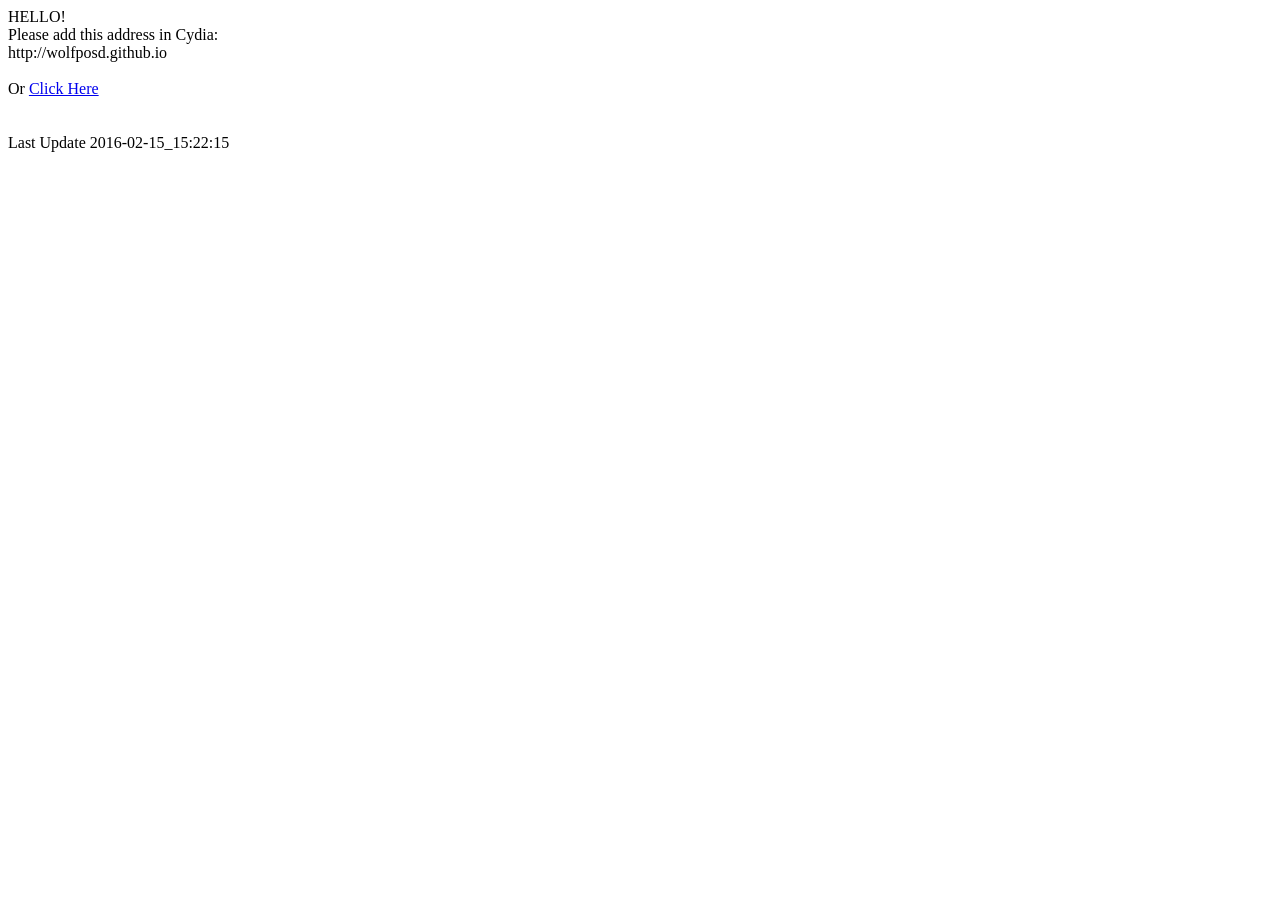
==== index.html @ 295b698c "udpate 2016-02-15_15:22:15" ====
<html><body>HELLO!<br>Please add this address in Cydia:<br>http://wolfposd.github.io<br><br>Or <a href='cydia://url/https://cydia.saurik.com/api/share#?source=http://wolfposd.github.io'>Click Here</a><br><br><br>Last Update 
2016-02-15_15:22:15
</body></html>
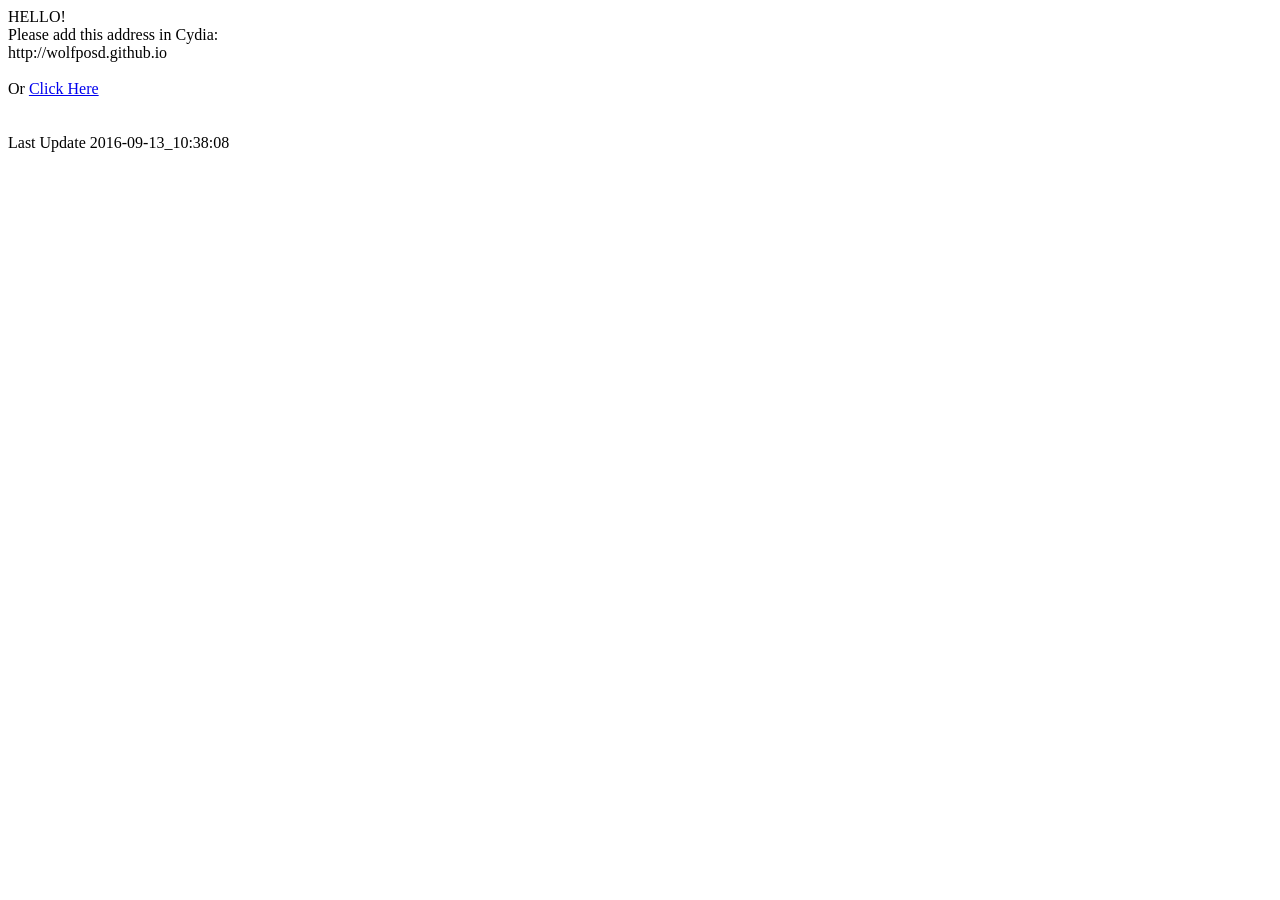
==== commit 16918b09: "udpate 2016-09-13_10:38:08" ====
--- a/index.html
+++ b/index.html
@@ -1,3 +1,3 @@
 <html><body>HELLO!<br>Please add this address in Cydia:<br>http://wolfposd.github.io<br><br>Or <a href='cydia://url/https://cydia.saurik.com/api/share#?source=http://wolfposd.github.io'>Click Here</a><br><br><br>Last Update 
-2016-02-15_15:22:15
+2016-09-13_10:38:08
 </body></html>
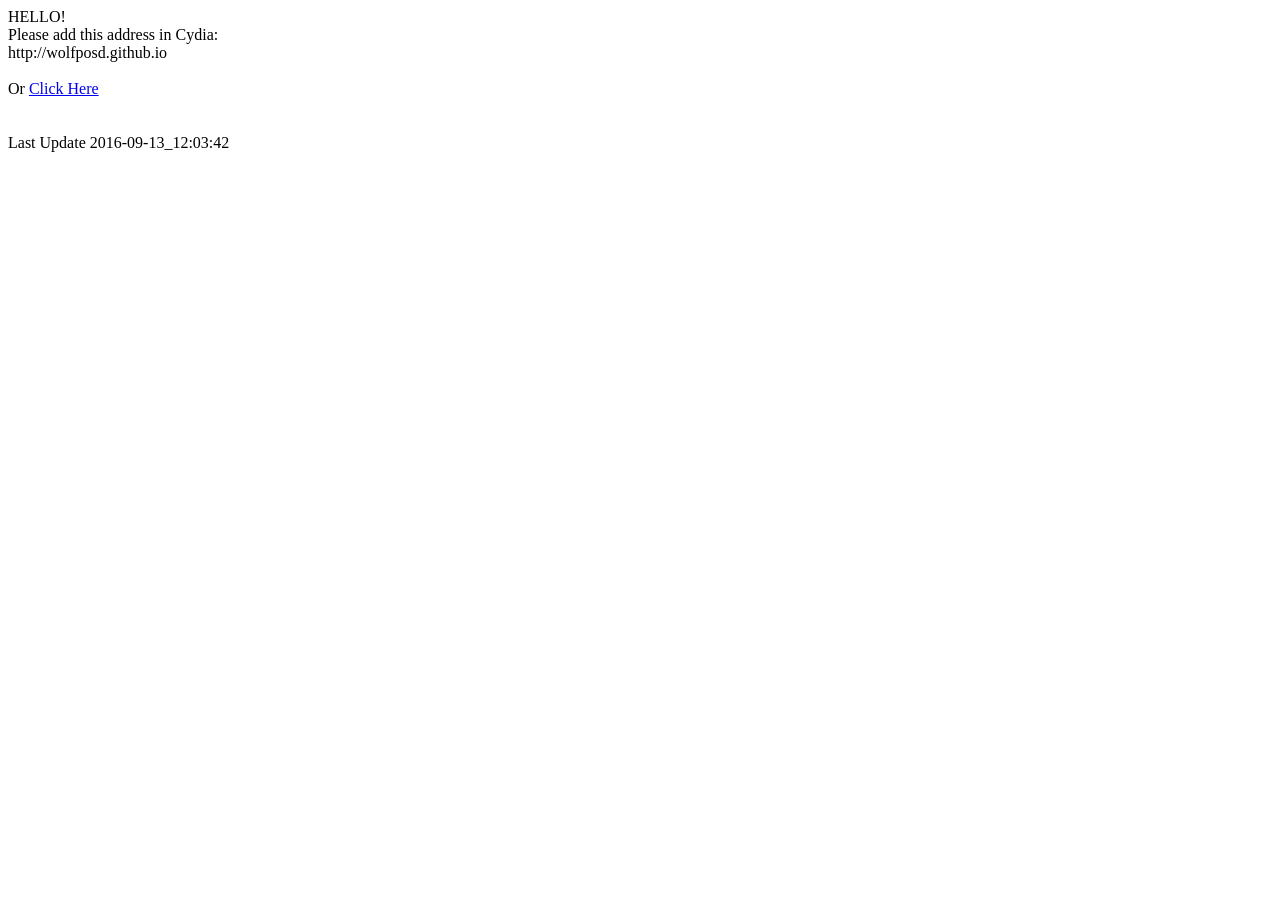
==== commit 0d30bdb4: "udpate 2016-09-13_12:03:42" ====
--- a/index.html
+++ b/index.html
@@ -1,3 +1,3 @@
 <html><body>HELLO!<br>Please add this address in Cydia:<br>http://wolfposd.github.io<br><br>Or <a href='cydia://url/https://cydia.saurik.com/api/share#?source=http://wolfposd.github.io'>Click Here</a><br><br><br>Last Update 
-2016-09-13_10:38:08
+2016-09-13_12:03:42
 </body></html>
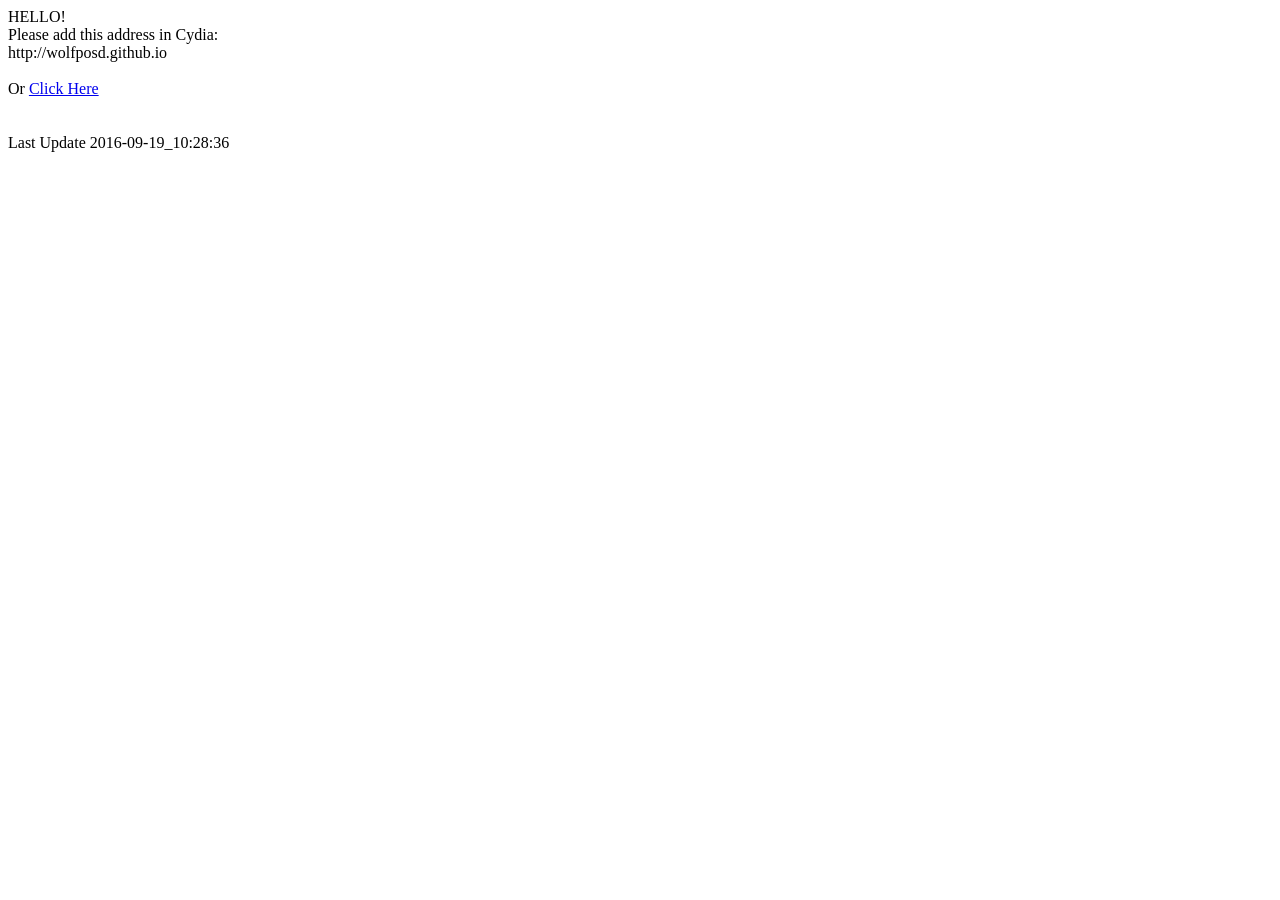
==== commit f66d4b20: "udpate 2016-09-19_10:28:36" ====
--- a/index.html
+++ b/index.html
@@ -1,3 +1,3 @@
 <html><body>HELLO!<br>Please add this address in Cydia:<br>http://wolfposd.github.io<br><br>Or <a href='cydia://url/https://cydia.saurik.com/api/share#?source=http://wolfposd.github.io'>Click Here</a><br><br><br>Last Update 
-2016-09-13_12:03:42
+2016-09-19_10:28:36
 </body></html>
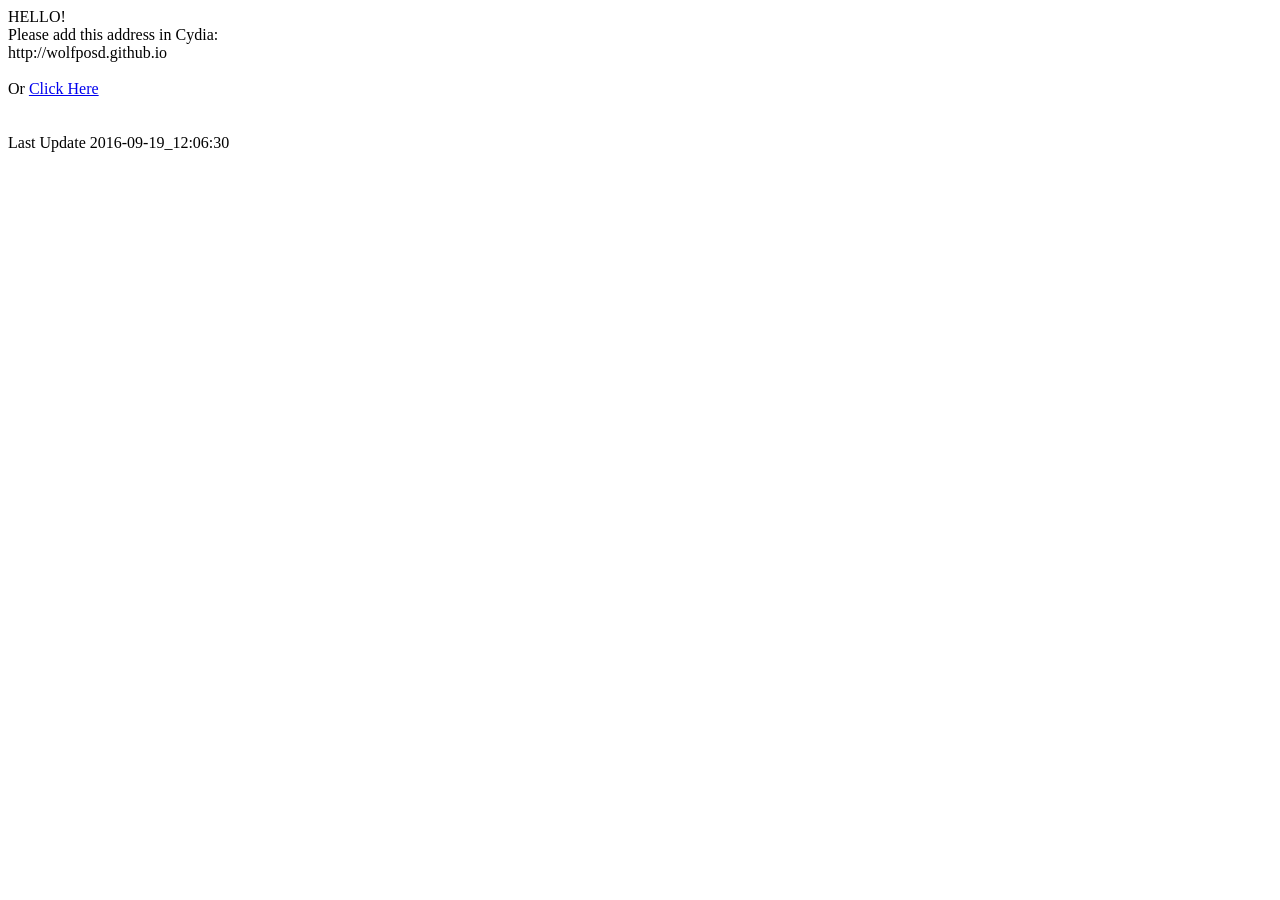
==== commit cc67b75f: "udpate 2016-09-19_12:06:30" ====
--- a/index.html
+++ b/index.html
@@ -1,3 +1,3 @@
 <html><body>HELLO!<br>Please add this address in Cydia:<br>http://wolfposd.github.io<br><br>Or <a href='cydia://url/https://cydia.saurik.com/api/share#?source=http://wolfposd.github.io'>Click Here</a><br><br><br>Last Update 
-2016-09-19_10:28:36
+2016-09-19_12:06:30
 </body></html>
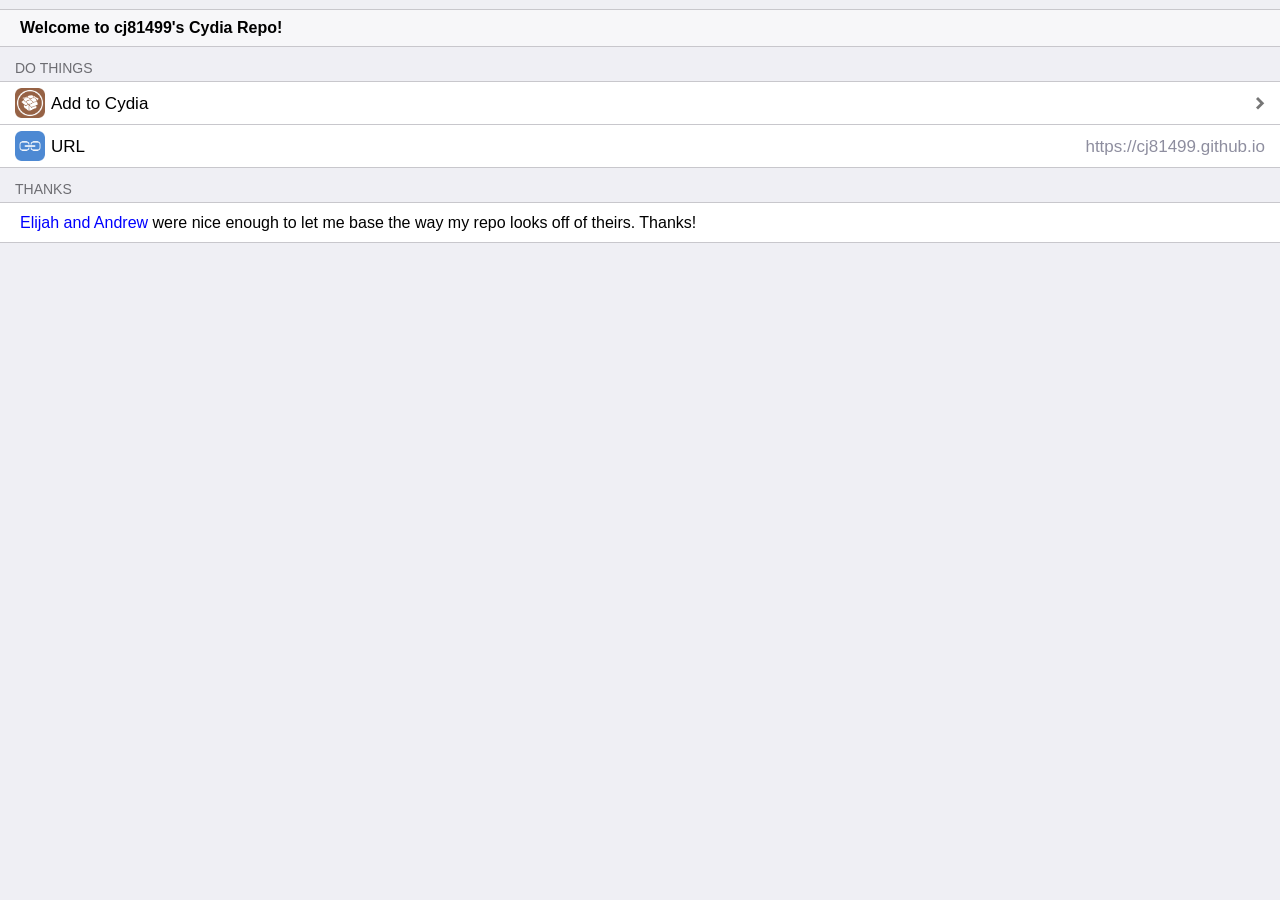
==== commit 8cbc78fc: "new style test" ====
--- a/index.html
+++ b/index.html
@@ -1,3 +1,69 @@
-<html><body>HELLO!<br>Please add this address in Cydia:<br>http://wolfposd.github.io<br><br>Or <a href='cydia://url/https://cydia.saurik.com/api/share#?source=http://wolfposd.github.io'>Click Here</a><br><br><br>Last Update 
-2016-09-19_12:06:30
-</body></html>
+<!DOCTYPE html>
+<html lang="en">
+<head>
+  <meta charset="utf-8">
+  <title>cj81499's Repo</title>
+  <base target="_top">
+  <link rel="stylesheet" type="text/css" href="./depictions/resources/css/style.css"/>
+  <meta name="viewport" content="width=device-width, minimum-scale=1.0, maximum-scale=1.0, user-scalable=no">
+  <meta name="format-detection" content="telephone=no">
+  <script type="text/javascript" src="./depictions/resources/js/thankssaurik.js"></script>
+  <link rel="icon" type="image/png" href="/depictions/resources/logo/16.png" sizes="16x16">
+  <link rel="icon" type="image/png" href="/depictions/resources/logo/32.png" sizes="32x32">
+  <link rel="icon" type="image/png" href="/depictions/resources/logo/48.png" sizes="48x48">
+  <link rel="icon" type="image/png" href="/depictions/resources/logo/64.png" sizes="64x64">
+  <link rel="icon" type="image/png" href="/depictions/resources/logo/128.png" sizes="128x128">
+  <link rel="icon" type="image/png" href="/depictions/resources/logo/256.png" sizes="256x256">
+  <link rel="apple-touch-icon" sizes="120x120" href="/depictions/resources/logo/120.png">
+</head>
+
+<body class="pinstripe">
+  <panel>
+
+    <block>
+      <fieldset>
+        <label>
+          <strong>Welcome to cj81499's Cydia Repo!</strong>
+        </label>
+      </fieldset>
+    </block>
+
+    <label>Do Things</label>
+    <fieldset>
+      <a href="cydia://url/https://cydia.saurik.com/api/share#?source=https://cj81499.github.io">
+        <img class="icon" src="./depictions/resources/icons/cydia.png">
+        <div>
+          <div>
+            <label>
+              <p>Add to Cydia</p>
+            </label>
+          </div>
+        </div>
+      </a>
+      <a>
+        <img class="icon" src="./depictions/resources/icons/url.png">
+        <div>
+          <div>
+            <label>
+              <p>URL</p>
+            </label>
+            <input type="text" value="https://cj81499.github.io" onclick="setSelectionRange(0,25)" style="width: 210px;">
+          </div>
+        </div>
+      </a>
+    </fieldset>
+
+    <label>Thanks</label>
+    <fieldset>
+      <div>
+        <div>
+          <label>
+            <p><a href="https://elijahandandrew.com/" target="_new">Elijah and Andrew</a> were nice enough to let me base the way my repo looks off of theirs. Thanks!</p>
+          </label>
+        </div>
+      </div>
+    </fieldset>
+
+  </panel>
+</body>
+</html>
--- a/depictions/resources/css/style.css
+++ b/depictions/resources/css/style.css
@@ -0,0 +1,1039 @@
+panel>input[type="submit"],
+fieldset>a>div>div>input[type="checkbox"],
+fieldset>a>div>div>select {
+  -moz-appearance: none;
+  -webkit-appearance: none
+}
+fieldset>div,
+panel>block,
+fieldset>a>div>div>label.detail {
+  -webkit-user-select: text;
+  user-select: text;
+  -moz-user-select: element;
+  -ms-user-select: element;
+  user-select: element
+}
+fieldset>a[href] {
+  -webkit-tap-highlight-color: rgba(0, 0, 0, 0);
+  -webkit-tap-highlight-color: transparent
+}
+* {
+  border: 0;
+  -webkit-border-radius: 0;
+  -moz-border-radius: 0;
+  -ms-border-radius: 0;
+  -o-border-radius: 0;
+  border-radius: 0;
+  color: inherit;
+  font-family: inherit;
+  font-size: inherit;
+  font-style: inherit;
+  font-weight: inherit;
+  margin: 0;
+  outline: 0;
+  padding: 0;
+  text-decoration: none;
+  vertical-align: baseline
+}
+.clearfix:after,
+fieldset>a>div>div:after {
+  content: ".";
+  display: block;
+  clear: both;
+  visibility: hidden;
+  line-height: 0;
+  height: 0
+}
+.clearfix,
+fieldset>a>div>div {
+  display: block
+}
+* {
+  -moz-box-sizing: border-box;
+  -ms-box-sizing: border-box;
+  -webkit-box-sizing: border-box;
+  box-sizing: border-box
+}
+img {
+  -ms-interpolation-mode: bicubic;
+  image-rendering: auto;
+  image-rendering: optimizeQuality
+}
+img.crisp {
+  -ms-interpolation-mode: nearest-neighbor;
+  image-rendering: optimizeSpeed;
+  image-rendering: -webkit-optimize-contrast;
+  image-rendering: -o-crisp-edges;
+  image-rendering: -moz-crisp-edges;
+  image-rendering: crisp-edges
+}
+strong {
+  font-weight: bold
+}
+em {
+  font-style: italic
+}
+sup {
+  font-size: smaller;
+  position: relative;
+  top: -6px;
+  margin-top: -6px
+}
+pre {
+  font-family: monospace
+}
+html.cytyle-faux {
+  font-family: Helvetica, Arial
+}
+html.cytyle-faux #cytyle-metric {
+  font-size: 16px
+}
+html.cytyle-flat {
+  font-family: "Helvetica Neue", Helvetica, Arial
+}
+html.cytyle-flat #cytyle-metric {
+  font-size: 17px
+}
+body {
+  -webkit-text-size-adjust: none;
+  -webkit-touch-callout: none;
+  -webkit-user-select: none;
+  margin: 0 auto
+}
+body.white {
+  background-color: #fff
+}
+.cytyle-faux body.pinstripe {
+  background: #c7ced5 url('[data-uri]')
+}
+.cytyle-flat body.pinstripe {
+  background: #efeff4
+}
+body {
+}
+@media screen and (max-device-width: 767px) {
+  body {
+    width: 100%
+  }
+}
+.default {
+  color: #aab
+}
+div.cy-table {
+  margin: 0 auto;
+  max-width: 568px
+}
+panel {
+  display: block;
+  margin: 0 auto
+}
+panel>hr {
+  margin: 9px auto;
+  text-align: center;
+  border-bottom: 1px solid transparent;
+  width: 60%
+}
+.cytyle-faux panel>hr {
+  color: #4d4d70
+}
+.cytyle-flat panel>hr {
+  color: #6d6d72
+}
+.cytyle-faux panel>hr {
+  border-bottom-color: #4d4d70
+}
+.cytyle-flat panel>hr {
+  border-bottom-color: #6d6d72
+}
+panel>block {
+  display: block;
+  background-color: rgba(255, 255, 255, 0.5);
+  margin-top: 9px;
+  margin-bottom: 9px
+}
+.cytyle-faux panel>block {
+  border: 1px dashed #999
+}
+.cytyle-flat panel>block {
+  border: 1px solid #c8c7cc
+}
+@media screen and (-webkit-min-device-pixel-ratio: 2) {
+  .cytyle-flat.cytyle-hair panel>block {
+    border-width: 0.5px
+  }
+}
+.cytyle-faux panel>block {
+  margin-left: 9px;
+  margin-right: 9px
+}
+.cytyle-faux panel>block {
+  -webkit-border-radius: 9px;
+  -moz-border-radius: 9px;
+  -ms-border-radius: 9px;
+  -o-border-radius: 9px;
+  border-radius: 9px
+}
+.cytyle-flat panel>block {
+  border-left: none;
+  border-right: none
+}
+panel>fieldset {
+  position: relative;
+  display: block;
+  background-color: #fff;
+  margin-top: 9px;
+  margin-bottom: 9px
+}
+.cytyle-faux panel>fieldset {
+  border-top: 1px solid #999
+}
+.cytyle-flat panel>fieldset {
+  border-top: 1px solid #c8c7cc
+}
+@media screen and (-webkit-min-device-pixel-ratio: 2) {
+  .cytyle-flat.cytyle-hair panel>fieldset {
+    border-top-width: 0.5px
+  }
+}
+.cytyle-faux panel>fieldset {
+  border-left: 1px solid #999
+}
+.cytyle-flat panel>fieldset {
+  border-left: 1px solid #c8c7cc
+}
+@media screen and (-webkit-min-device-pixel-ratio: 2) {
+  .cytyle-flat.cytyle-hair panel>fieldset {
+    border-left-width: 0.5px
+  }
+}
+.cytyle-faux panel>fieldset {
+  border-right: 1px solid #999
+}
+.cytyle-flat panel>fieldset {
+  border-right: 1px solid #c8c7cc
+}
+@media screen and (-webkit-min-device-pixel-ratio: 2) {
+  .cytyle-flat.cytyle-hair panel>fieldset {
+    border-right-width: 0.5px
+  }
+}
+.cytyle-flat panel>fieldset {
+  border-left: none;
+  border-right: none
+}
+.cytyle-faux panel>fieldset {
+  margin-left: 9px;
+  margin-right: 9px
+}
+.cytyle-faux panel>fieldset {
+  font-size: 16px
+}
+.cytyle-flat panel>fieldset {
+  font-size: 17px
+}
+.cytyle-faux panel>fieldset {
+  -webkit-border-radius: 9px;
+  -moz-border-radius: 9px;
+  -ms-border-radius: 9px;
+  -o-border-radius: 9px;
+  border-radius: 9px;
+  max-width: 302px
+}
+panel>fieldset.terminal {
+  background-color: #000;
+  color: #fff;
+  font-family: monospace;
+  font-size: 14px;
+  font-weight: bold;
+  padding: 10px
+}
+panel>label {
+  display: block;
+  position: relative;
+  top: 4px
+}
+.cytyle-faux panel>label {
+  margin: 9px;
+  padding-left: 12px
+}
+.cytyle-flat panel>label {
+  margin: 9px 15px
+}
+.cytyle-faux panel>label {
+  color: #4d4d70
+}
+.cytyle-flat panel>label {
+  color: #6d6d72
+}
+.cytyle-faux panel>label {
+  text-shadow: rgba(255, 255, 255, 0.75) 1px 1px 0;
+  font-weight: bold;
+  font-size: 16px
+}
+.cytyle-flat panel>label {
+  text-transform: uppercase;
+  font-size: 14px
+}
+panel>footer {
+  display: block;
+  margin: 9px;
+  font-size: 12px;
+  text-align: center
+}
+.cytyle-faux panel>footer {
+  color: #4d4d70
+}
+.cytyle-flat panel>footer {
+  color: #6d6d72
+}
+panel>iframe {
+  display: block;
+  margin: -9px 0
+}
+panel>iframe:first-child,
+panel>iframe+iframe {
+  margin-top: 0
+}
+panel>div a {
+  color: #586c90;
+  font-weight: bold;
+  text-shadow: rgba(255, 255, 255, 0.75) 1px 1px 0
+}
+div.cytyle-app {
+  position: relative;
+  padding: 9.5px;
+  text-rendering: optimizeLegibility
+}
+.cytyle-faux div.cytyle-app {
+  background-color: #e5e5e5;
+  background-image: -moz-linear-gradient(top, #fff 0%, #ccc 100%);
+  background-image: -webkit-gradient(linear, left top, left bottom, color-stop(0%, #fff), color-stop(100%, #ccc));
+  background-image: -webkit-linear-gradient(top, #fff 0%, #ccc 100%);
+  background-image: -ms-linear-gradient(top, #fff 0%, #ccc 100%);
+  background-image: linear-gradient(to bottom, #ffffff 0%, #cccccc 100%);
+  border-bottom: 1px solid #fff
+}
+.cytyle-flat div.cytyle-app {
+  background-color: #f2f2f2;
+  border: 1px solid;
+  border-color: #a9a9a9 transparent #c2c2c2 transparent
+}
+@media screen and (-webkit-min-device-pixel-ratio: 2) {
+  .cytyle-flat.cytyle-hair div.cytyle-app {
+    border-width: 0.5px
+  }
+}
+div.cytyle-app>div.icon {
+  display: inline-block;
+  vertical-align: middle;
+  height: 64px;
+  width: 64px;
+  background-size: 64px 64px
+}
+div.cytyle-app>div.left {
+  display: inline-block;
+  vertical-align: middle;
+  padding-left: 9.5px
+}
+div.cytyle-app>div.left>label {
+  font-size: 14px
+}
+.cytyle-faux div.cytyle-app>div.left>label {
+  color: #4d4d4d;
+  text-shadow: #fff 0px 1px 0;
+  font-weight: bold
+}
+.cytyle-flat div.cytyle-app>div.left>label {
+  color: #000
+}
+div.cytyle-app>div.left>label+label {
+  font-size: 12px
+}
+.cytyle-faux div.cytyle-app>div.left>label+label {
+  color: #6a6a6a
+}
+.cytyle-flat div.cytyle-app>div.left>label+label {
+  color: #303030
+}
+div.cytyle-app>div.right {
+  float: right
+}
+div.cytyle-app>div.right>div {
+  display: table-cell;
+  height: 64px;
+  vertical-align: middle
+}
+div.cytyle-app a {
+  display: inline-block
+}
+.cytyle-faux div.cytyle-app a {
+  background-color: #e5e5e5;
+  background-image: -moz-linear-gradient(top, #fff 0%, #ccc 100%);
+  background-image: -webkit-gradient(linear, left top, left bottom, color-stop(0%, #fff), color-stop(100%, #ccc));
+  background-image: -webkit-linear-gradient(top, #fff 0%, #ccc 100%);
+  background-image: -ms-linear-gradient(top, #fff 0%, #ccc 100%);
+  background-image: linear-gradient(to bottom, #ffffff 0%, #cccccc 100%);
+  border: 1px solid #afafaf;
+  border-radius: 3px;
+  box-shadow: 0px 1px 0px #fff;
+  color: #6a6a6a;
+  font-size: 13px;
+  font-weight: bold;
+  padding: 0.375em 0.75em;
+  text-shadow: #fff 0px 1px 0
+}
+.cytyle-flat div.cytyle-app a {
+  color: #007aff;
+  font-size: 18px;
+  padding: 0 7px
+}
+panel>input[type="submit"] {
+  display: block;
+  background-color: #fff;
+  border: 1px solid blue;
+  -webkit-border-radius: 9px;
+  -moz-border-radius: 9px;
+  -ms-border-radius: 9px;
+  -o-border-radius: 9px;
+  border-radius: 9px;
+  color: blue;
+  font-weight: bold;
+  text-align: center;
+  margin: 9px auto;
+  width: 302px
+}
+.cytyle-faux panel>input[type="submit"] {
+  font-size: 20px
+}
+.cytyle-flat panel>input[type="submit"] {
+  font-size: 22px
+}
+.cytyle-faux panel>input[type="submit"] {
+  padding: 11px 15px
+}
+.cytyle-flat panel>input[type="submit"] {
+  padding: 10px 15px
+}
+panel>input[type="submit"]:active {
+  background-color: blue;
+  color: #fff
+}
+fieldset>div,
+panel>block {
+  font-size: 16px
+}
+.cytyle-faux fieldset>div,
+.cytyle-faux panel>block {
+  padding: 0 13px
+}
+.cytyle-flat fieldset>div,
+.cytyle-flat panel>block {
+  padding: 0 20px
+}
+fieldset>div>*,
+panel>block>* {
+  margin-top: 9px;
+  margin-bottom: 9px
+}
+fieldset>div>p,
+panel>block>p {
+  text-align: left
+}
+fieldset>div>ul,
+panel>block>ul {
+  list-style-position: inside
+}
+.cytyle-faux fieldset>div>hr,
+.cytyle-faux panel>block>hr {
+  border-top: 1px dashed #999
+}
+.cytyle-flat fieldset>div>hr,
+.cytyle-flat panel>block>hr {
+  border-top: 1px solid #c8c7cc
+}
+@media screen and (-webkit-min-device-pixel-ratio: 2) {
+  .cytyle-flat.cytyle-hair fieldset>div>hr,
+  .cytyle-flat.cytyle-hair panel>block>hr {
+    border-top-width: 0.5px
+  }
+}
+fieldset>div a,
+panel>block a {
+  color: blue
+}
+fieldset>a,
+fieldset>div,
+fieldset>textarea {
+  display: block;
+  position: relative
+}
+.cytyle-faux panel>fieldset>a,
+.cytyle-faux panel>fieldset>div,
+.cytyle-faux panel>fieldset>textarea {
+  border-bottom: 1px solid #999
+}
+.cytyle-flat panel>fieldset>a,
+.cytyle-flat panel>fieldset>div,
+.cytyle-flat panel>fieldset>textarea {
+  border-bottom: 1px solid #c8c7cc
+}
+@media screen and (-webkit-min-device-pixel-ratio: 2) {
+  .cytyle-flat.cytyle-hair panel>fieldset>a,
+  .cytyle-flat.cytyle-hair panel>fieldset>div,
+  .cytyle-flat.cytyle-hair panel>fieldset>textarea {
+    border-bottom-width: 0.5px
+  }
+}
+div.cy-table>fieldset>a,
+div.cy-table>fieldset>div,
+div.cy-table>fieldset>textarea {
+  border-bottom: 1px solid #e0e0e0
+}
+.cytyle-faux panel>fieldset>a:first-child,
+.cytyle-faux panel>fieldset>div:first-child,
+.cytyle-faux panel>fieldset>textarea:first-child {
+  -moz-border-radius-topleft: 8px;
+  -webkit-border-top-left-radius: 8px;
+  border-top-left-radius: 8px;
+  -moz-border-radius-topright: 8px;
+  -webkit-border-top-right-radius: 8px;
+  border-top-right-radius: 8px
+}
+.cytyle-faux panel>fieldset>a.left:first-child,
+.cytyle-faux panel>fieldset>div.left:first-child,
+.cytyle-faux panel>fieldset>textarea.left:first-child {
+  -moz-border-radius-topright: 0;
+  -webkit-border-top-right-radius: 0;
+  border-top-right-radius: 0
+}
+.cytyle-faux panel>fieldset>a.right:nth-child(2),
+.cytyle-faux panel>fieldset>div.right:nth-child(2),
+.cytyle-faux panel>fieldset>textarea.right:nth-child(2) {
+  -moz-border-radius-topright: 8px;
+  -webkit-border-top-right-radius: 8px;
+  border-top-right-radius: 8px
+}
+.cytyle-faux panel>fieldset>a:last-child,
+.cytyle-faux panel>fieldset>div:last-child,
+.cytyle-faux panel>fieldset>textarea:last-child {
+  -moz-border-radius-bottomleft: 8px;
+  -webkit-border-bottom-left-radius: 8px;
+  border-bottom-left-radius: 8px;
+  -moz-border-radius-bottomright: 8px;
+  -webkit-border-bottom-right-radius: 8px;
+  border-bottom-right-radius: 8px
+}
+.cytyle-faux panel>fieldset>a.left:nth-last-child(2),
+.cytyle-faux panel>fieldset>div.left:nth-last-child(2),
+.cytyle-faux panel>fieldset>textarea.left:nth-last-child(2) {
+  -moz-border-radius-bottomleft: 8px;
+  -webkit-border-bottom-left-radius: 8px;
+  border-bottom-left-radius: 8px
+}
+.cytyle-faux panel>fieldset>a.right:last-child,
+.cytyle-faux panel>fieldset>div.right:last-child,
+.cytyle-faux panel>fieldset>textarea.right:last-child {
+  -moz-border-radius-bottomleft: 0;
+  -webkit-border-bottom-left-radius: 0;
+  border-bottom-left-radius: 0
+}
+fieldset>img.close {
+  position: absolute;
+  z-index: 1;
+  top: -11px;
+  left: -11px;
+  content: url(closebox@2x.png);
+  width: 30px;
+  height: 29px
+}
+fieldset>a>div>div>label>p {
+  display: inline;
+  text-rendering: optimizeLegibility
+}
+.cytyle-faux fieldset>a>div>div>label:first-child {
+  font-weight: bold
+}
+fieldset>a>div>div>label.detail {
+  display: inline-block;
+  float: right;
+  text-align: right
+}
+fieldset>a>div>div>label.price {
+  display: inline-block;
+  float: right;
+  background-color: #2463de;
+  -webkit-border-radius: 9px;
+  -moz-border-radius: 9px;
+  -ms-border-radius: 9px;
+  -o-border-radius: 9px;
+  border-radius: 9px;
+  color: #fff !important;
+  padding: 0.2em 0.4em;
+  margin: -0.2em -0.4em
+}
+fieldset>a>div>div>label.verbose {
+  display: inline-block;
+  float: right;
+  font-size: 10px;
+  position: relative;
+  margin: -3.5px;
+  text-align: center
+}
+fieldset>a>div>div>label.lower {
+  display: block;
+  font-size: 13px
+}
+fieldset>a>div>div>label.url {
+  display: block;
+  font-size: 14px;
+  font-style: italic;
+  word-wrap: break-word
+}
+fieldset>a>span.extra {
+  position: absolute;
+  -moz-border-radius-bottomleft: 7px;
+  -webkit-border-bottom-left-radius: 7px;
+  border-bottom-left-radius: 7px;
+  padding: 0.2em 0.4em;
+  background-color: #ccc;
+  color: #fff;
+  font-size: 12px;
+  font-weight: bold
+}
+panel>fieldset>a>span.extra {
+  top: -1px;
+  right: -1px
+}
+div.cy-table>fieldset>a>span.extra {
+  top: 0px;
+  right: 0px
+}
+fieldset>a>span.badge {
+  position: absolute;
+  bottom: 0px;
+  right: 0px;
+  -moz-border-radius-topleft: 7px;
+  -webkit-border-top-left-radius: 7px;
+  border-top-left-radius: 7px;
+  padding: 0.2em 0.4em;
+  background-color: #da0812;
+  color: #fff;
+  font-size: 11px;
+  font-weight: bold
+}
+.cytyle-faux panel>fieldset>a:first-child>span.extra {
+  -moz-border-radius-topright: 9px;
+  -webkit-border-top-right-radius: 9px;
+  border-top-right-radius: 9px
+}
+.cytyle-faux panel>fieldset>a:last-child>span.badge {
+  -moz-border-radius-bottomright: 8px;
+  -webkit-border-bottom-right-radius: 8px;
+  border-bottom-right-radius: 8px
+}
+fieldset {
+  clear: both
+}
+fieldset.more {
+  clear: none
+}
+.cytyle-faux fieldset.more {
+  margin-right: 9px
+}
+.cytyle-faux fieldset.half>a>div>div label,
+.cytyle-faux fieldset.more>a>div>div label {
+  margin-right: -11px
+}
+.cytyle-flat fieldset.half>a>div>div label,
+.cytyle-flat fieldset.more>a>div>div label {
+  margin-right: -10px
+}
+fieldset>a>img.icon {
+  position: absolute;
+  height: auto;
+  max-height: 30px;
+  width: 30px;
+  min-width: 30px
+}
+.cytyle-faux fieldset>a>img.icon {
+  margin: 6px 6px
+}
+.cytyle-flat fieldset>a>img.icon {
+  margin: 6px 15px
+}
+.cytyle-faux fieldset>a>img.icon+div {
+  margin-left: 42px
+}
+.cytyle-flat fieldset>a>img.icon+div {
+  margin-left: 51px
+}
+fieldset>a>img.icon+div>div {
+  min-height: 42px
+}
+.cytyle-faux fieldset>a>div {
+  margin-left: 15px
+}
+.cytyle-flat fieldset>a>div {
+  margin-left: 15px
+}
+.cytyle-faux fieldset>a>div>div {
+  padding: 11px 15px 11px 0
+}
+.cytyle-flat fieldset>a>div>div {
+  padding: 10px 15px 10px 0
+}
+fieldset>a[type="profile"]>img.icon {
+  position: absolute;
+  height: 50px;
+  width: 50px;
+  background-repeat: no-repeat;
+  background-position: center center;
+  max-height: none;
+  min-width: none;
+  margin: 0
+}
+.cytyle-faux panel>fieldset>a[type="profile"]>img.icon {
+  -moz-border-radius-topleft: 8px;
+  -webkit-border-top-left-radius: 8px;
+  border-top-left-radius: 8px;
+  -moz-border-radius-bottomleft: 8px;
+  -webkit-border-bottom-left-radius: 8px;
+  border-bottom-left-radius: 8px
+}
+fieldset>a[type="profile"]>img.icon+div {
+  margin-left: 50px
+}
+.cytyle-faux fieldset>a[type="profile"]>img.icon+div {
+  border-left: 1px solid #999
+}
+.cytyle-flat fieldset>a[type="profile"]>img.icon+div {
+  border-left: 1px solid #c8c7cc
+}
+@media screen and (-webkit-min-device-pixel-ratio: 2) {
+  .cytyle-flat.cytyle-hair fieldset>a[type="profile"]>img.icon+div {
+    border-left-width: 0.5px
+  }
+}
+fieldset>a[type="profile"]>img.icon+div>div {
+  min-height: 50px
+}
+fieldset>a[type="profile"]>div>div {
+  padding: 6px
+}
+fieldset>a[type="thumb"]>img.icon {
+  position: absolute;
+  height: 64px;
+  width: 64px;
+  background-repeat: no-repeat;
+  background-position: center center;
+  max-height: none;
+  min-width: none;
+  margin: 0
+}
+.cytyle-faux panel>fieldset>a[type="thumb"]>img.icon {
+  -moz-border-radius-topleft: 8px;
+  -webkit-border-top-left-radius: 8px;
+  border-top-left-radius: 8px;
+  -moz-border-radius-bottomleft: 8px;
+  -webkit-border-bottom-left-radius: 8px;
+  border-bottom-left-radius: 8px
+}
+fieldset>a[type="thumb"]>img.icon+div {
+  margin-left: 64px
+}
+.cytyle-faux fieldset>a[type="thumb"]>img.icon+div {
+  border-left: 1px solid #999
+}
+.cytyle-flat fieldset>a[type="thumb"]>img.icon+div {
+  border-left: 1px solid #c8c7cc
+}
+@media screen and (-webkit-min-device-pixel-ratio: 2) {
+  .cytyle-flat.cytyle-hair fieldset>a[type="thumb"]>img.icon+div {
+    border-left-width: 0.5px
+  }
+}
+fieldset>a[type="thumb"]>img.icon+div>div {
+  min-height: 64px
+}
+fieldset>a[type="thumb"]>div>div {
+  padding: 13px
+}
+div.cy-table>label {
+  height: 23px;
+  padding: 1px 6px;
+  display: block;
+  font-weight: bold
+}
+.cytyle-faux div.cy-table>label {
+  background-image: url('[data-uri]');
+  background-repeat: repeat-x no-repeat-y;
+  -webkit-background-size: 1px 23px;
+  background-size: 1px 23px;
+  color: #fff;
+  text-shadow: rgba(0, 0, 0, 0.5) 0px 1px 0
+}
+@media screen and (-webkit-min-device-pixel-ratio: 2) {
+  .cytyle-faux div.cy-table>label {
+    background-image: url('[data-uri]')
+  }
+}
+.cytyle-flat div.cy-table>label {
+  background-color: #f7f7f7
+}
+.cytyle-faux fieldset>.left {
+  border-right: 1px solid #999
+}
+.cytyle-flat fieldset>.left {
+  border-right: 1px solid #c8c7cc
+}
+@media screen and (-webkit-min-device-pixel-ratio: 2) {
+  .cytyle-flat.cytyle-hair fieldset>.left {
+    border-right-width: 0.5px
+  }
+}
+fieldset>.left,
+fieldset>.right {
+  float: left;
+  width: 50%
+}
+fieldset.half {
+  float: left
+}
+panel>fieldset.half {
+  margin-top: 0
+}
+.cytyle-faux panel>fieldset.half {
+  min-width: 146.5px
+}
+.cytyle-flat panel>fieldset.half {
+  min-width: 50%
+}
+.cytyle-faux fieldset.half>a {
+  border-right: 1px solid #999
+}
+.cytyle-flat fieldset.half>a {
+  border-right: 1px solid #c8c7cc
+}
+@media screen and (-webkit-min-device-pixel-ratio: 2) {
+  .cytyle-flat.cytyle-hair fieldset.half>a {
+    border-right-width: 0.5px
+  }
+}
+.cytyle-faux fieldset.half>a {
+  border-right: none
+}
+div.cy-table>fieldset.half {
+  min-width: 50%
+}
+.cytyle-faux fieldset>a[href]>div {
+  padding-right: 15px
+}
+.cytyle-flat fieldset>a[href]>div {
+  padding-right: 15px
+}
+fieldset>a>div>div>select,
+fieldset>a[href]>div>div {
+  background-image: url('[data-uri]');
+  background-position: right center;
+  background-repeat: no-repeat;
+  -webkit-background-size: 10px 13px;
+  background-size: 10px 13px
+}
+@media screen and (-webkit-min-device-pixel-ratio: 2) {
+  fieldset>a>div>div>select,
+  fieldset>a[href]>div>div {
+    background-image: url('[data-uri]')
+  }
+}
+.cytyle-faux fieldset>a>div>div>select,
+.cytyle-faux fieldset>a[href]>div>div {
+  padding-right: 25px
+}
+.cytyle-flat fieldset>a>div>div>select,
+.cytyle-flat fieldset>a[href]>div>div {
+  padding-right: 25px
+}
+fieldset.dark>a>div>div>select,
+fieldset.dark>a[href]>div>div {
+  background-image: url('[data-uri]')
+}
+@media screen and (-webkit-min-device-pixel-ratio: 2) {
+  fieldset.dark>a>div>div>select,
+  fieldset.dark>a[href]>div>div {
+    background-image: url('[data-uri]')
+  }
+}
+fieldset>a>div>div>input[type="checkbox"] {
+  -webkit-border-radius: 7px;
+  -moz-border-radius: 7px;
+  -ms-border-radius: 7px;
+  -o-border-radius: 7px;
+  border-radius: 7px;
+  float: right
+}
+fieldset>a>div>div>input[type="checkbox"]:checked {
+  background-color: #000
+}
+.cytyle-faux fieldset>a>div>div>input[type="checkbox"] {
+  margin-right: -4px
+}
+.cytyle-flat fieldset>a>div>div>input[type="checkbox"] {
+  margin-right: -5px
+}
+.cytyle-faux fieldset>a>div>div>input[type="checkbox"] {
+  border: 1px solid #999
+}
+.cytyle-flat fieldset>a>div>div>input[type="checkbox"] {
+  border: 1px solid #c8c7cc
+}
+@media screen and (-webkit-min-device-pixel-ratio: 2) {
+  .cytyle-flat.cytyle-hair fieldset>a>div>div>input[type="checkbox"] {
+    border-width: 0.5px
+  }
+}
+.cytyle-faux fieldset>a>div>div>input[type="checkbox"] {
+  height: 1.25em;
+  width: 1.25em
+}
+.cytyle-flat fieldset>a>div>div>input[type="checkbox"] {
+  height: 1.29412em;
+  width: 1.29412em
+}
+fieldset>a>div>div>input[type="password"],
+fieldset>a>div>div>input[type="text"] {
+  float: right;
+  text-align: right
+}
+fieldset>a>div>div>select {
+  background-color: transparent;
+  text-align: right;
+  direction: rtl;
+  float: right;
+  min-width: 100px;
+  text-indent: 0.01px;
+  text-overflow: ""
+}
+fieldset>a>div>div>select::-ms-expand {
+  display: none
+}
+fieldset>a>div>div>select>option {
+  direction: ltr
+}
+fieldset>textarea {
+  padding: 10px;
+  width: 100%;
+  min-width: 300px
+}
+fieldset>textarea.left,
+fieldset>textarea.right {
+  min-width: 150px
+}
+.cytyle-faux fieldset>a>div>div>label+label,
+.cytyle-faux fieldset>a>div>div>input,
+.cytyle-faux fieldset>a>div>div>select,
+.cytyle-faux fieldset>textarea {
+  color: #193250
+}
+.cytyle-flat fieldset>a>div>div>label+label,
+.cytyle-flat fieldset>a>div>div>input,
+.cytyle-flat fieldset>a>div>div>select,
+.cytyle-flat fieldset>textarea {
+  color: #8e8e9f
+}
+fieldset>a.cytyle-up {
+  -webkit-transition: background 0.3s ease-in
+}
+fieldset>a.cytyle-up p {
+  -webkit-transition: color 0.3s ease-in
+}
+fieldset>a.cytyle-dn label,
+fieldset>a.cytyle-dn span,
+fieldset>a.cytyle-in label,
+fieldset>a.cytyle-in span {
+  background: none !important
+}
+.cytyle-faux fieldset>a.cytyle-dn p,
+.cytyle-faux fieldset>a.cytyle-dn p span,
+.cytyle-faux fieldset>a.cytyle-in p,
+.cytyle-faux fieldset>a.cytyle-in p span {
+  color: #fff !important
+}
+.cytyle-flat fieldset>a.cytyle-dn p,
+.cytyle-flat fieldset>a.cytyle-dn p span,
+.cytyle-flat fieldset>a.cytyle-in p,
+.cytyle-flat fieldset>a.cytyle-in p span {
+  color: #000 !important
+}
+.cytyle-faux fieldset>a.cytyle-dn,
+.cytyle-faux fieldset>a.cytyle-in {
+  background-color: #0374e2 !important;
+  background-image: -moz-linear-gradient(top, #058cdf 0%, #015de6 100%) !important;
+  background-image: -webkit-gradient(linear, left top, left bottom, color-stop(0%, #058cdf), color-stop(100%, #015de6)) !important;
+  background-image: -webkit-linear-gradient(top, #058cdf 0%, #015de6 100%) !important;
+  background-image: -ms-linear-gradient(top, #058cdf 0%, #015de6 100%) !important;
+  background-image: linear-gradient(to bottom, #058cdf 0%, #015de6 100%) !important
+}
+.cytyle-faux fieldset>a.cytyle-dn[href]>div>div,
+.cytyle-faux fieldset>a.cytyle-in[href]>div>div {
+  background-image: url('[data-uri]')
+}
+@media screen and (-webkit-min-device-pixel-ratio: 2) {
+  .cytyle-faux fieldset>a.cytyle-dn[href]>div>div,
+  .cytyle-faux fieldset>a.cytyle-in[href]>div>div {
+    background-image: url('[data-uri]')
+  }
+}
+.cytyle-flat fieldset>a.cytyle-dn,
+.cytyle-flat fieldset>a.cytyle-in {
+  background-color: #d9d9d9 !important
+}
+.cytyle-flat fieldset>a.cytyle-dn img,
+.cytyle-flat fieldset>a.cytyle-in img {
+  -webkit-transform: translateZ(0);
+  -webkit-filter: grayscale(100%);
+  filter: grayscale(100%)
+}
+p,
+input[type="password"],
+input[type="text"],
+select {
+  position: relative
+}
+.cytyle-faux p,
+.cytyle-faux input[type="password"],
+.cytyle-faux input[type="text"],
+.cytyle-faux select {
+  line-height: 1.25
+}
+.cytyle-flat p,
+.cytyle-flat input[type="password"],
+.cytyle-flat input[type="text"],
+.cytyle-flat select {
+  line-height: 1.29412
+}
+.cytyle-faux panel>block p,
+.cytyle-faux fieldset>div>p {
+  margin-left: -0.0625em;
+  margin-right: -0.0625em
+}
+.cytyle-flat panel>block p,
+.cytyle-flat fieldset>div>p {
+  margin-left: -0.05882em;
+  margin-right: -0.05882em
+}
+.cytyle-faux fieldset>a>div>div>label:first-child,
+.cytyle-faux fieldset>a>div>div>label.lower,
+.cytyle-faux fieldset>a>div>div>label.url {
+  left: -0.0625em
+}
+.cytyle-flat fieldset>a>div>div>label:first-child,
+.cytyle-flat fieldset>a>div>div>label.lower,
+.cytyle-flat fieldset>a>div>div>label.url {
+  left: -0.05882em
+}
+
+panel>block>p
+{
+  text-align: center !important;
+
+}
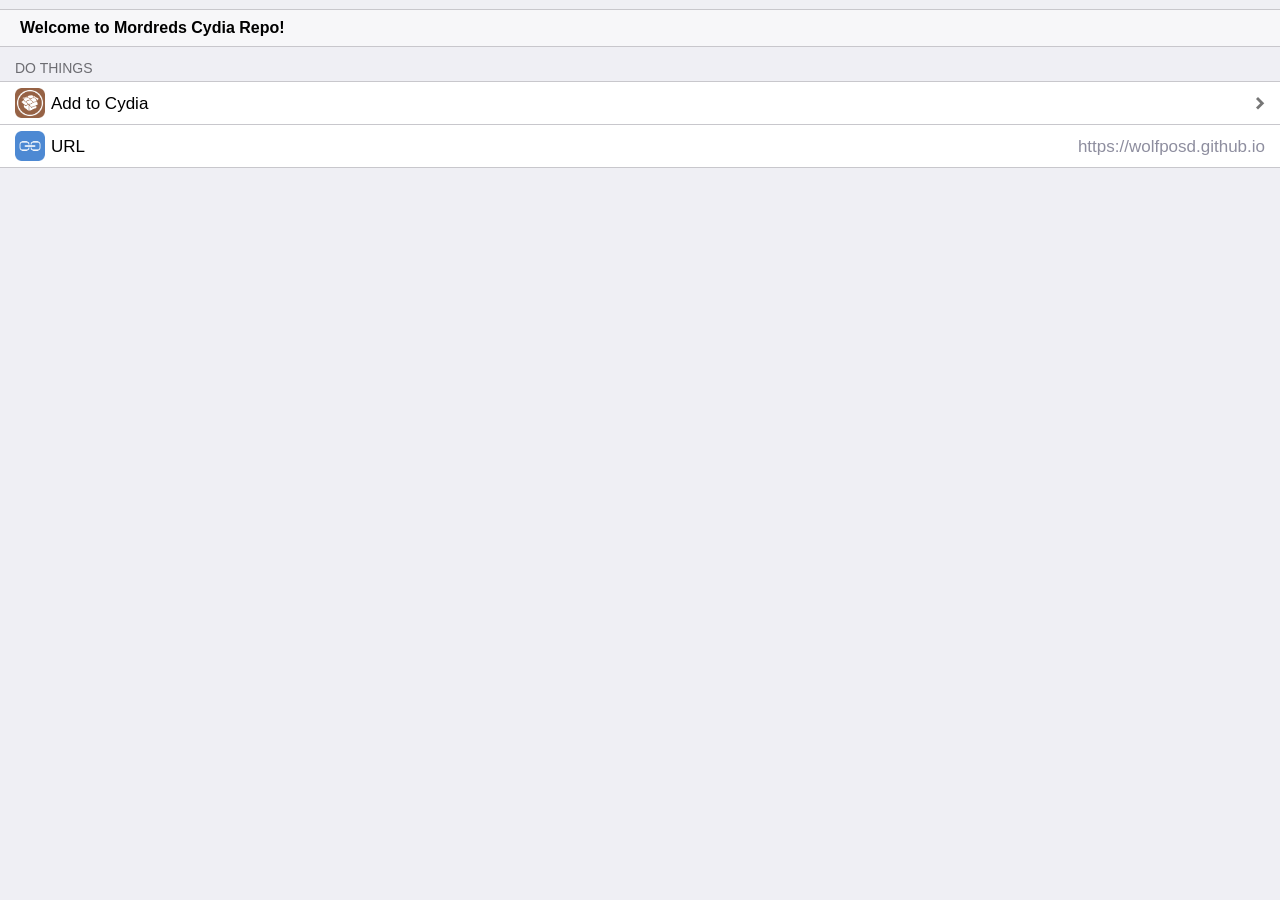
==== commit 3f5b1ce1: "update" ====
--- a/index.html
+++ b/index.html
@@ -2,7 +2,7 @@
 <html lang="en">
 <head>
   <meta charset="utf-8">
-  <title>cj81499's Repo</title>
+  <title>Mordreds Repo</title>
   <base target="_top">
   <link rel="stylesheet" type="text/css" href="./depictions/resources/css/style.css"/>
   <meta name="viewport" content="width=device-width, minimum-scale=1.0, maximum-scale=1.0, user-scalable=no">
@@ -23,14 +23,14 @@
     <block>
       <fieldset>
         <label>
-          <strong>Welcome to cj81499's Cydia Repo!</strong>
+          <strong>Welcome to Mordreds Cydia Repo!</strong>
         </label>
       </fieldset>
     </block>
 
     <label>Do Things</label>
     <fieldset>
-      <a href="cydia://url/https://cydia.saurik.com/api/share#?source=https://cj81499.github.io">
+      <a href="cydia://url/https://cydia.saurik.com/api/share#?source=https://wolfposd.github.io">
         <img class="icon" src="./depictions/resources/icons/cydia.png">
         <div>
           <div>
@@ -47,23 +47,12 @@
             <label>
               <p>URL</p>
             </label>
-            <input type="text" value="https://cj81499.github.io" onclick="setSelectionRange(0,25)" style="width: 210px;">
+            <input type="text" value="https://wolfposd.github.io" onclick="setSelectionRange(0,25)" style="width: 210px;">
           </div>
         </div>
       </a>
     </fieldset>
 
-    <label>Thanks</label>
-    <fieldset>
-      <div>
-        <div>
-          <label>
-            <p><a href="https://elijahandandrew.com/" target="_new">Elijah and Andrew</a> were nice enough to let me base the way my repo looks off of theirs. Thanks!</p>
-          </label>
-        </div>
-      </div>
-    </fieldset>
-
   </panel>
 </body>
 </html>
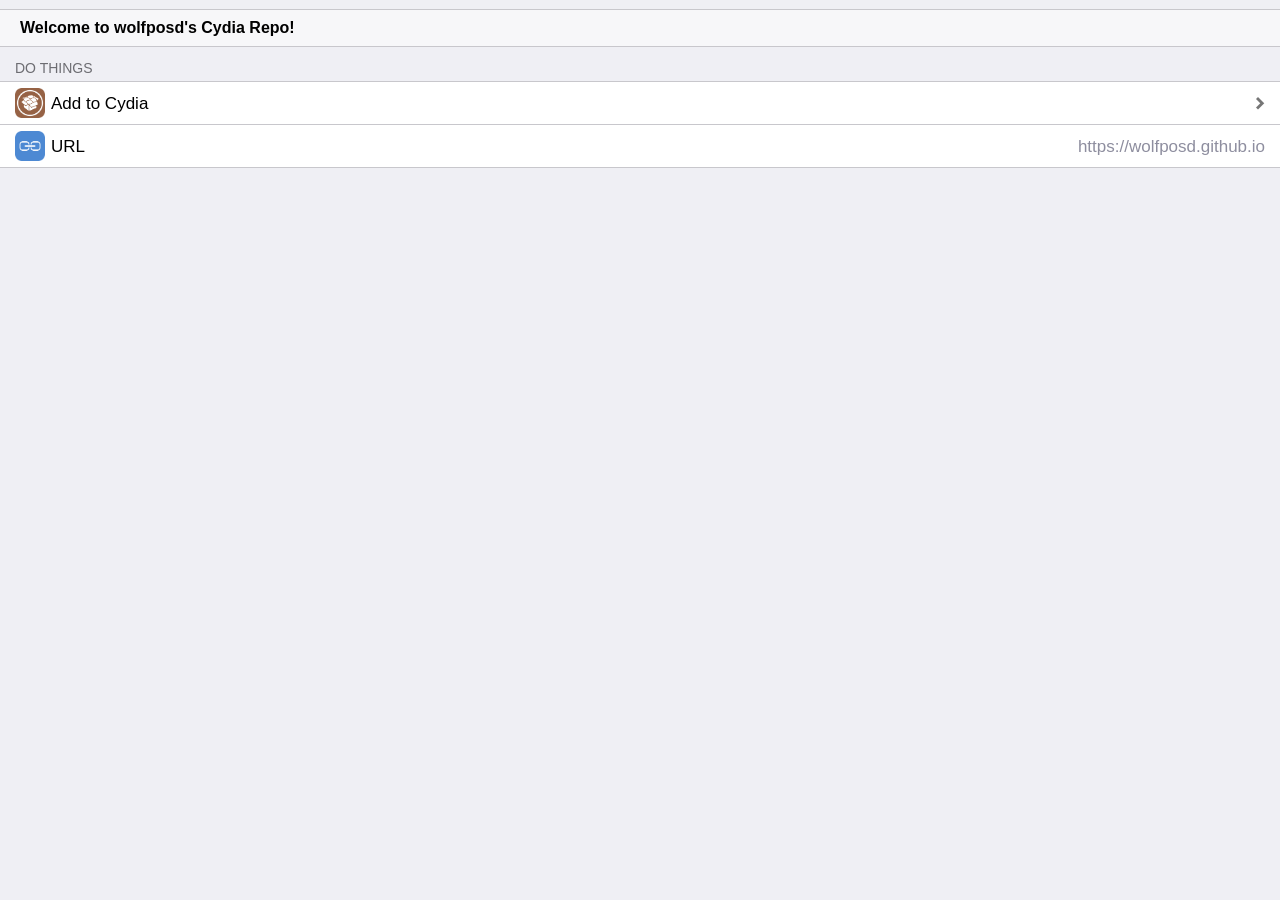
==== commit 22c135c8: "index" ====
--- a/index.html
+++ b/index.html
@@ -2,7 +2,7 @@
 <html lang="en">
 <head>
   <meta charset="utf-8">
-  <title>Mordreds Repo</title>
+  <title>wolfposd Repo</title>
   <base target="_top">
   <link rel="stylesheet" type="text/css" href="./depictions/resources/css/style.css"/>
   <meta name="viewport" content="width=device-width, minimum-scale=1.0, maximum-scale=1.0, user-scalable=no">
@@ -23,7 +23,7 @@
     <block>
       <fieldset>
         <label>
-          <strong>Welcome to Mordreds Cydia Repo!</strong>
+          <strong>Welcome to wolfposd's Cydia Repo!</strong>
         </label>
       </fieldset>
     </block>
